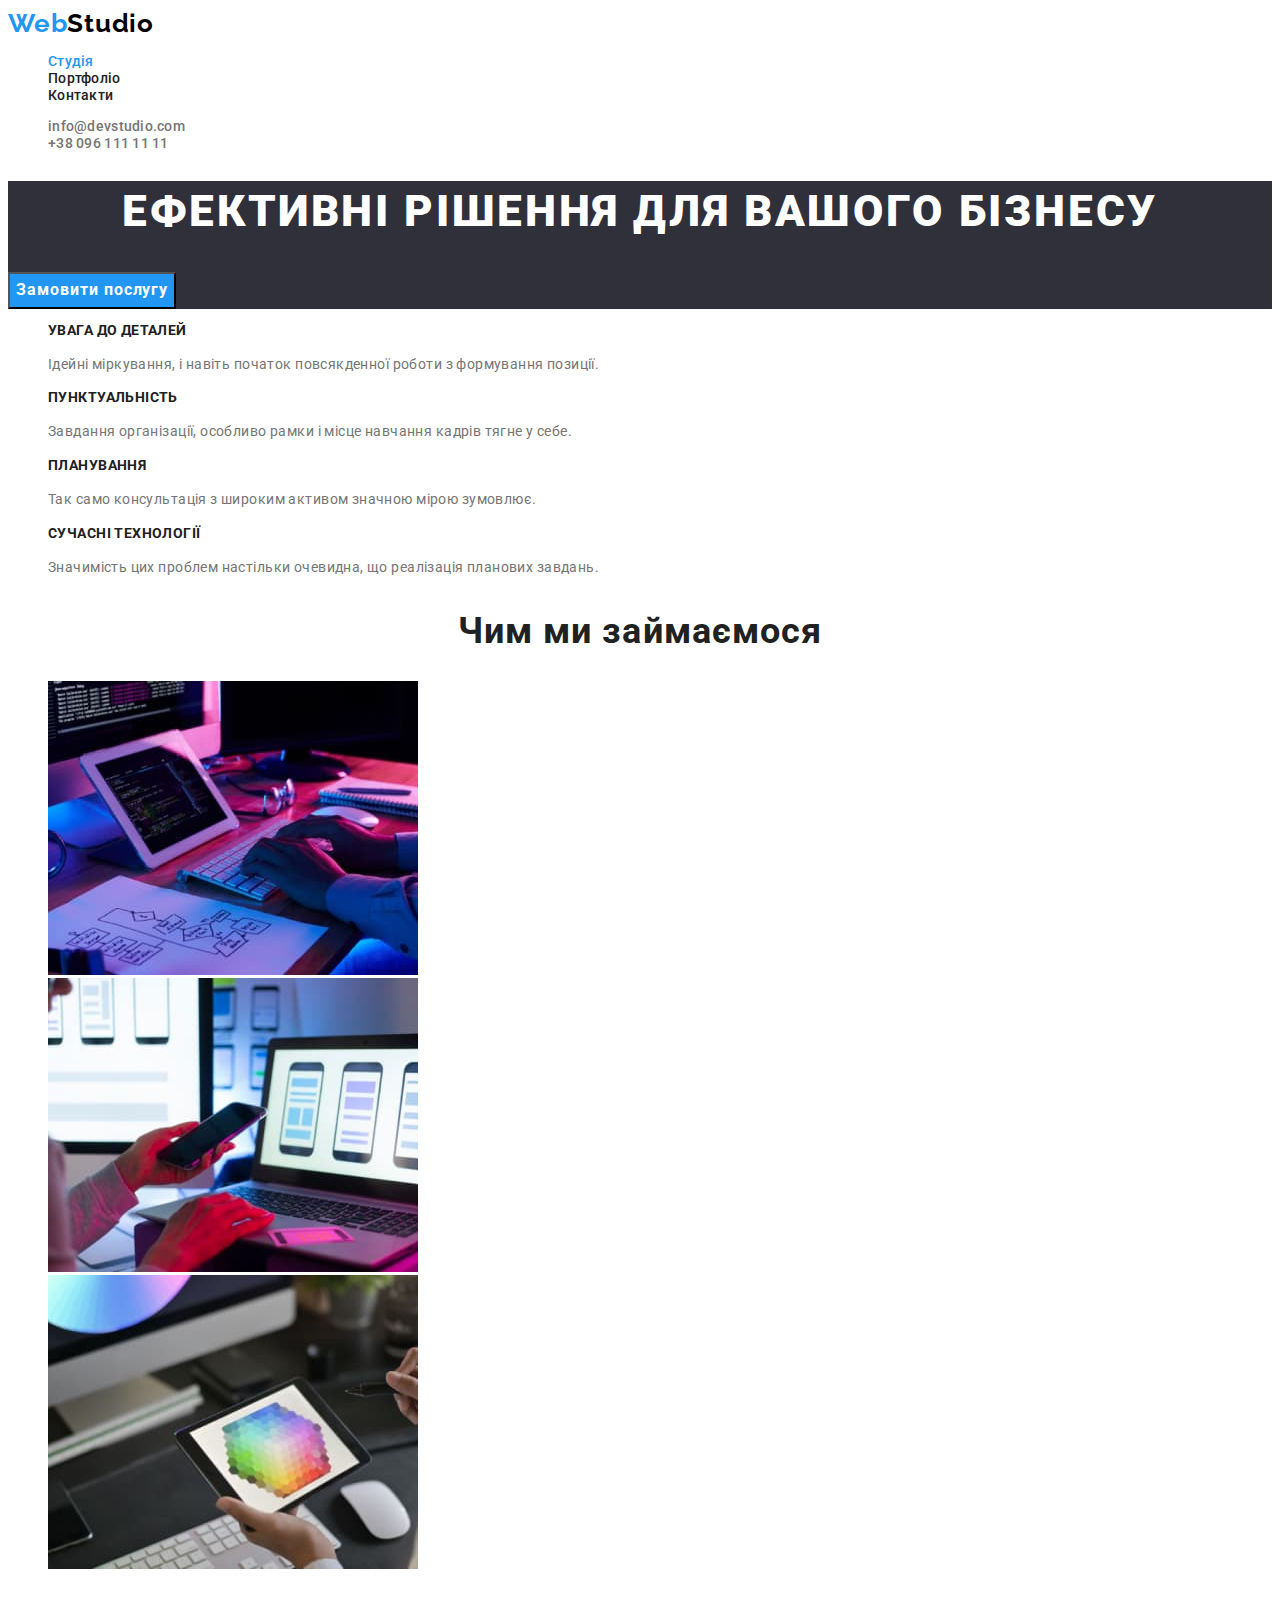
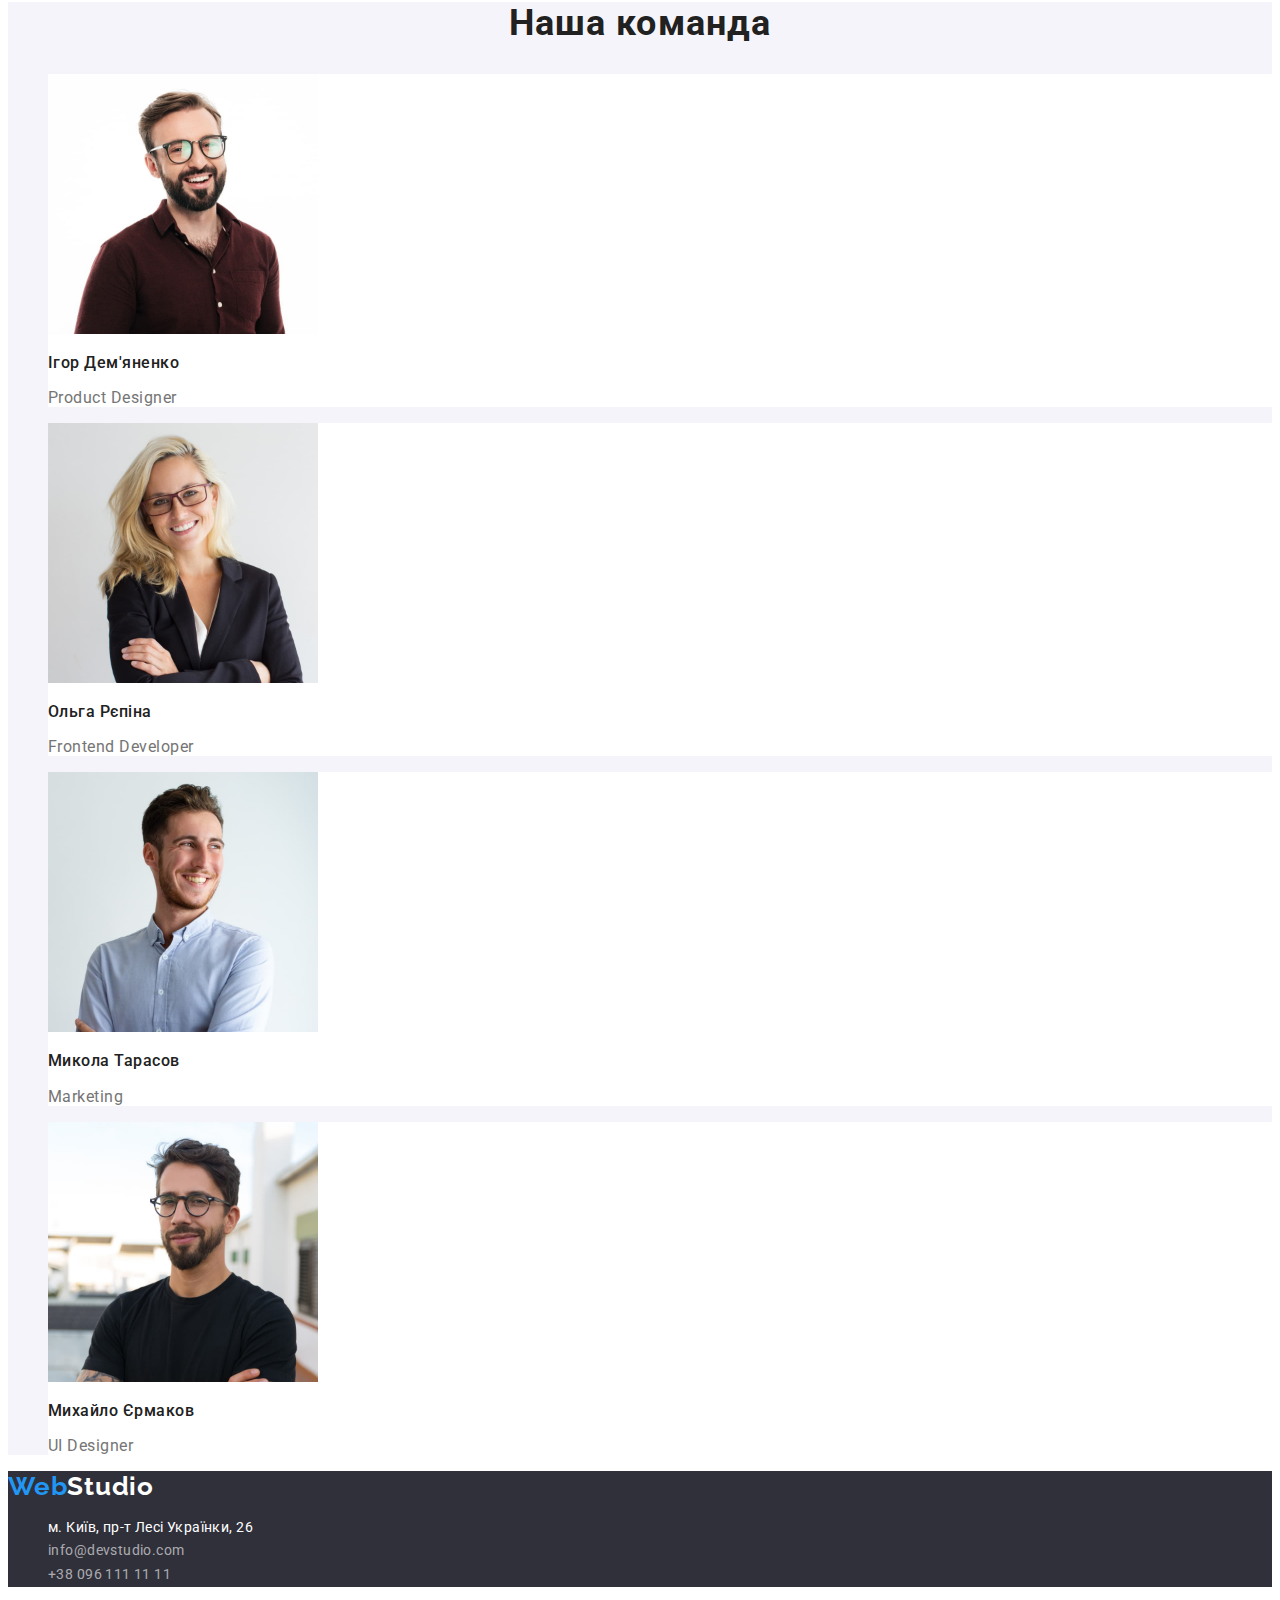
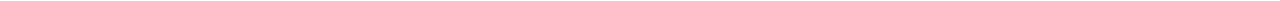
==== index.html @ 6f320e2e "копія дз 2" ====
<!DOCTYPE html>
<html lang="uk">
  <head>
    <meta charset="UTF-8" />
    <meta http-equiv="X-UA-Compatible" content="IE=edge" />
    <meta name="viewport" content="width=device-width, initial-scale=1.0" />
    <title>Студія</title>
    <link rel="preconnect" href="https://fonts.googleapis.com" />
    <link rel="preconnect" href="https://fonts.gstatic.com" crossorigin />
    <link
      href="https://fonts.googleapis.com/css2?family=Raleway:wght@700&family=Roboto:wght@400;500;700;900&display=swap"
      rel="stylesheet"
    />
    <link rel="stylesheet" href="./css/styles.css" />
  </head>
  <body>
    <!--Хедер-->
    <header class="sky">
      <a href="index.html" class="logo link"><span>Web</span>Studio</a>
      <!--Навігація-->
      <nav>
        <ul class="site-nav list">
          <li><a href="./index.html" class="link current">Студія</a></li>
          <li><a href="./portfolio.html" class="link">Портфоліо</a></li>
          <li><a href="" class="link">Контакти</a></li>
        </ul>
      </nav>
      <ul class="contact-nav list">
        <li>
          <a href="mailto:info@devstudio.com" class="link">info@devstudio.com</a>
        </li>
        <li><a href="tel:+380961111111" class="link">+38 096 111 11 11</a></li>
      </ul>
    </header>
    <!--Основний контент-->
    <main>
      <section class="hero">
        <h1 class="hero-title">Ефективні рішення для вашого бізнесу</h1>
        <button type="button" class="button">Замовити послугу</button>
      </section>
      <section class="features">
        <h2 class="visually-hidden">Особливості</h2>
        <ul class="features-list list">
          <li>
            <h3 class="title">УВАГА ДО ДЕТАЛЕЙ</h3>
            <p class="text">
              Ідейні міркування, і навіть початок повсякденної роботи з формування позиції.
            </p>
          </li>
          <li>
            <h3 class="title">ПУНКТУАЛЬНІСТЬ</h3>
            <p class="text">
              Завдання організації, особливо рамки і місце навчання кадрів тягне у себе.
            </p>
          </li>
          <li>
            <h3 class="title">ПЛАНУВАННЯ</h3>
            <p class="text">Так само консультація з широким активом значною мірою зумовлює.</p>
          </li>
          <li>
            <h3 class="title">СУЧАСНІ ТЕХНОЛОГІЇ</h3>
            <p class="text">
              Значимість цих проблем настільки очевидна, що реалізація планових завдань.
            </p>
          </li>
        </ul>
      </section>
      <section class="direction">
        <h2 class="title">Чим ми займаємося</h2>
        <ul class="list">
          <li>
            <img
              src="./images/img1.jpg"
              width="370"
              height="294"
              alt="Розробник працює за комп`ютером в офісі"
            />
          </li>
          <li>
            <img
              src="./images/img2.jpg"
              width="370"
              height="294"
              alt="Розробник працює над мобільним додатком"
            />
          </li>
          <li>
            <img
              src="./images/img3.jpg"
              width="370"
              height="294"
              alt="Веб-дизайнер працює на планшеті"
            />
          </li>
        </ul>
      </section>
      <section class="team">
        <h2 class="title">Наша команда</h2>
        <ul class="card-list list">
          <li class="card">
            <img src="./images/photoihor.jpg" width="270" height="260" alt="Фото члена команди" />
            <h3 class="name">Ігор Дем'яненко</h3>
            <p class="profession">Product Designer</p>
          </li>
          <li class="card">
            <img src="./images/photoolha.jpg" width="270" height="260" alt="Фото члена команди" />
            <h3 class="name">Ольга Рєпіна</h3>
            <p class="profession">Frontend Developer</p>
          </li>
          <li class="card">
            <img
              src="./images/photonicholas.jpg"
              width="270"
              height="260"
              alt="Фото члена команди"
            />
            <h3 class="name">Микола Тарасов</h3>
            <p class="profession">Marketing</p>
          </li>
          <li class="card">
            <img
              src="./images/photomikhailo.jpg"
              width="270"
              height="260"
              alt="Фото члена команди"
            />
            <h3 class="name">Михайло Єрмаков</h3>
            <p class="profession">UI Designer</p>
          </li>
        </ul>
      </section>
    </main>
    <!--Футер-->
    <footer class="ground">
      <a href="./index.html" class="logo low link"><span>Web</span>Studio</a>
      <address>
        <ul class="contact-low list">
          <li>
            <a
              href="https://goo.gl/maps/1MLwTADq2i4F3AsC8"
              target="_blank"
              title="Google maps"
              rel="noopener nofollow noreferrer"
              class="map link"
              >м. Київ, пр-т Лесі Українки, 26</a
            >
          </li>
          <li>
            <a href="mailto:info@devstudio.com" class="link-low link">info@devstudio.com</a>
          </li>
          <li><a href="tel:+380961111111" class="link-low link">+38 096 111 11 11</a></li>
        </ul>
      </address>
    </footer>
  </body>
</html>
---- css/styles.css ----
/* Палітра*/
/*Основний крлір тексту  #212121 */
/*Вторинний колір тексту #757575 */
/*Вторинний колір тексту #000000 */
/* Акцентний колір #2196F3 */
/* Акцентний колір #188CE8 */
/* Основний колір фону #FFFFFF */
/* Вторинний колір фону #2F303A */
/* Вторинний колір фону #EEEEEE */
/* Колір фону кнопок #F5F4FA */
/* Колір посилань rgba(255, 255, 255, 0.6)*/
/* #ECECEC */

:root {
  --primary-text-color--: #212121;
  --secondary-text-color--: #757575;
  --little-tetxt-color--: #000000;
  --accent-first-color--: #2196f3;
  --accent-second-color--: #188ce8;
  --primary-bg-color--: #ffffff;
  --secondary-bg-color--: #2f303a;
  --little-bg-color--: #f5f5f5;
  --button-bg-color--: #f5f4fa;
  --link-color--: rgba(255, 255, 255, 0.6);
}

body {
  background-color: var(--primary-bg-color);
  color: #212121;

  font-family: 'Roboto', sans-serif;
  font-size: 14px;
  letter-spacing: 0.03em;
}
.list {
  list-style: none;
}
.link,
address {
  text-decoration: none;
}
.site-nav .link:hover,
.site-nav .link:focus {
  color: var(--accent-first-color--);
}
.contact-nav .link:hover,
.contact-nav .link:focus {
  color: var(--accent-first-color--);
}
.buttons:hover,
.buttons:focus {
  color: #ffffff;
  background-color: var(--accent-first-color--);
}
.button:hover,
.button:focus {
  color: #ffffff;
  background-color: var(--accent-second-color--);
}
.contact-low .map:hover,
.contact-low .map:focus {
  color: var(--accent-first-color--);
}
.contact-low .link-low:hover,
.contact-low .link-low:focus {
  color: var(--accent-first-color--);
}

/* Портфоліо */

/* Logo */
.logo {
  color: var(--little-tetxt-color--);

  font-family: 'Raleway';
  font-style: normal;
  font-weight: 700;
  font-size: 26px;
  line-height: 1.19;
  letter-spacing: 0.03em;
}
.logo span {
  color: var(--accent-first-color--);
}

/* Site-nav */
.site-nav .link {
  color: var(--primary-text-color--);

  font-weight: 500;
  font-size: 14px;
  line-height: 1.14;
  letter-spacing: 0.02em;
}
.site-nav .current {
  color: var(--accent-first-color--);
}

/* Contact nav */
.contact-nav .link {
  color: var(--secondary-text-color--);

  font-weight: 500;
  font-size: 14px;
  line-height: 1.14;
  letter-spacing: 0.02em;
}
/* Example filter */
.buttons {
  color: var(--primary-text-color--);
  background-color: var(--button-bg-color--);
  cursor: pointer;

  font-family: inherit;
  font-style: normal;
  font-weight: 500;
  font-size: 16px;
  line-height: 1.6;
  text-align: center;
  letter-spacing: 0.03em;
}

/* Example list */
.example .title {
  color: var(--primary-text-color--);

  font-weight: 700;
  font-size: 18px;
  line-height: 2;
}
.example .text {
  color: var(--secondary-text-color--);

  font-weight: 400;
  font-size: 16px;
  line-height: 1.8;
  letter-spacing: 0.03em;
}

/* Студія */

/* Основний контент */
.hero {
  background-color: var(--secondary-bg-color--);
}
.hero-title {
  color: #ffffff;

  font-weight: 900;
  font-size: 44px;
  line-height: 1.4;
  text-align: center;
  letter-spacing: 0.06em;
  text-transform: uppercase;
}
.button {
  color: #ffffff;
  background-color: #2196f3;
  cursor: pointer;

  font-family: inherit;
  font-style: normal;
  font-weight: 700;
  font-size: 16px;
  line-height: 1.9;

  display: flex;
  align-items: center;
  text-align: center;
  letter-spacing: 0.06em;
}

/* Особливості */
.visually-hidden {
  position: absolute;
  width: 1px;
  height: 1px;
  margin: -1px;
  border: 0;
  padding: 0;

  white-space: nowrap;
  clip-path: inset(100%);
  clip: rect(0 0 0 0);
  overflow: hidden;
}

.features-list .title {
  color: var(--primary-text-color--);

  font-weight: 700;
  font-size: 14px;
  line-height: 1.14;
  letter-spacing: 0.03em;
  text-transform: uppercase;
}
.features-list .text {
  color: var(--secondary-text-color--);

  font-weight: 400;
  font-size: 14px;
  line-height: 1.7;
  letter-spacing: 0.03em;
}

/* Чим ми займаємось */ /* Наша команда */

.direction .title,
.team .title {
  color: var(--primary-text-color--);

  font-weight: 700;
  font-size: 36px;
  line-height: 1.17;
  text-align: center;
  letter-spacing: 0.03em;
}
.team {
  background-color: #f5f4fa;
}
.card {
  background-color: var(--primary-bg-color--);
}
.team .name {
  color: var(--primary-text-color--);

  font-weight: 500;
  font-size: 16px;
  line-height: 1.19;
  letter-spacing: 0.03em;
}
.team .profession {
  color: var(--secondary-text-color--);

  font-weight: 400;
  font-size: 16px;
  line-height: 1.19;
  letter-spacing: 0.03em;
}

/* Footer */

.ground {
  background-color: var(--secondary-bg-color--);
}

/*Logo low*/
.logo.low {
  color: #ffffff;
}
.logo.low span {
  color: var(--accent-first-color--);
}

/*Contact low */
.contact-low {
  font-style: normal;
}
.contact-low .map {
  color: #ffffff;

  font-weight: 400;
  font-size: 14px;
  line-height: 1.7;
  letter-spacing: 0.03em;
}
.contact-low .link-low {
  color: var(--link-color--);

  font-weight: 400;
  font-size: 14px;
  line-height: 1.7;
  letter-spacing: 0.03em;
}
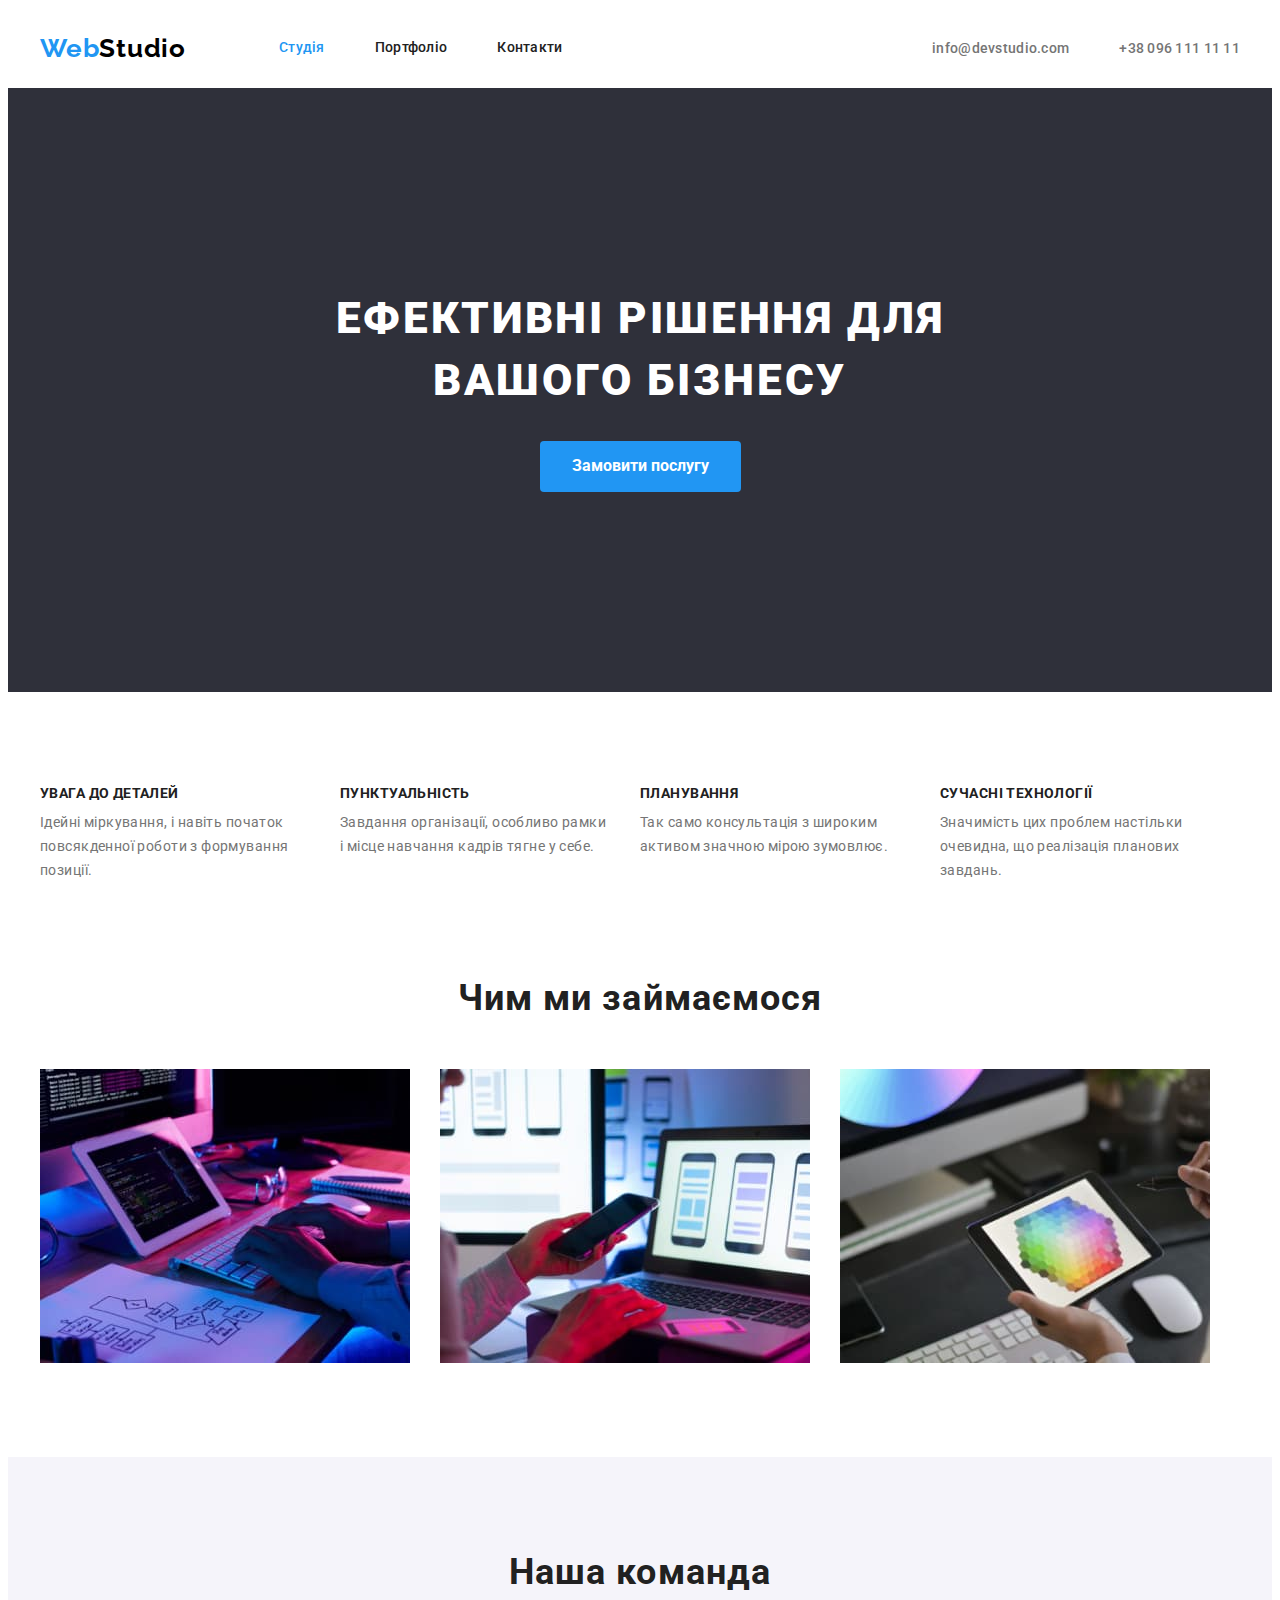
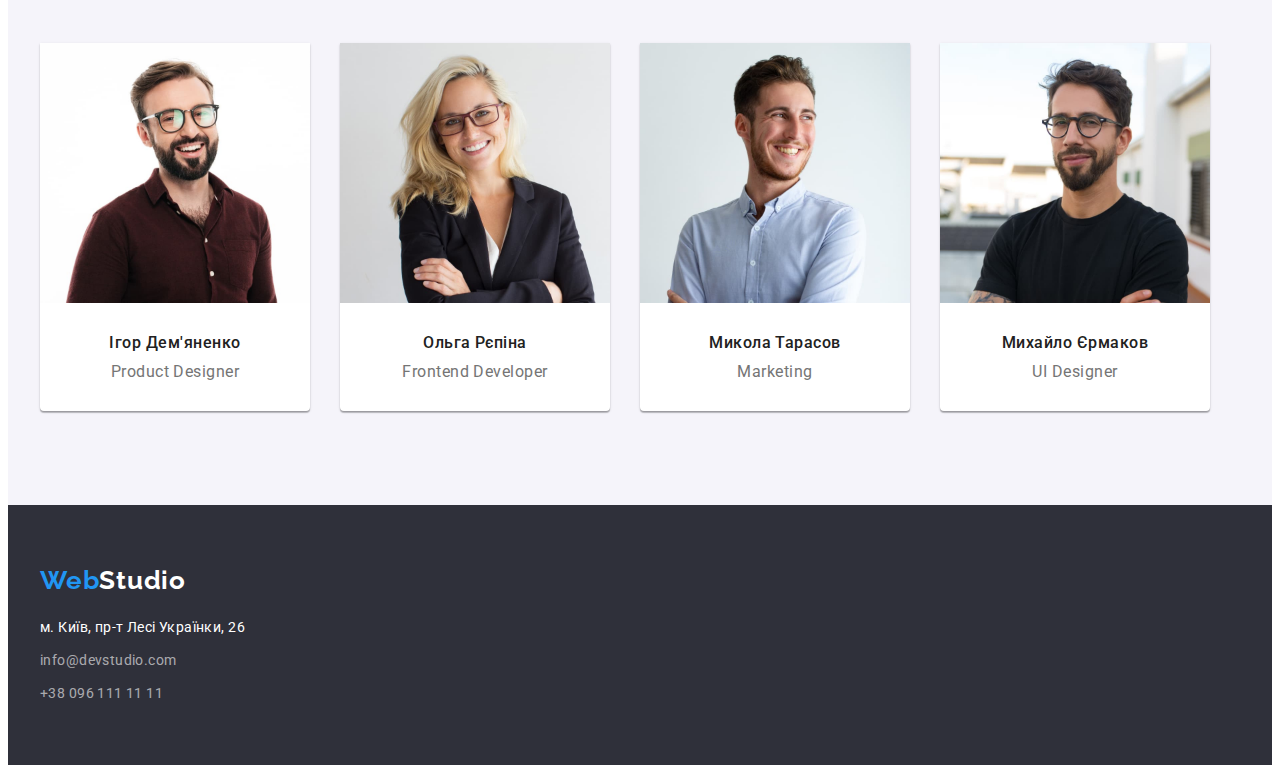
==== commit a7425bf5: "ДЗ 3" ====
--- a/index.html
+++ b/index.html
@@ -11,146 +11,165 @@
       href="https://fonts.googleapis.com/css2?family=Raleway:wght@700&family=Roboto:wght@400;500;700;900&display=swap"
       rel="stylesheet"
     />
+    <link
+      rel="stylesheet"
+      href="https://cdnjs.cloudflare.com/ajax/libs/modern-normalize/1.1.0/modern-normalize.min.css"
+      integrity="sha512-wpPYUAdjBVSE4KJnH1VR1HeZfpl1ub8YT/NKx4PuQ5NmX2tKuGu6U/JRp5y+Y8XG2tV+wKQpNHVUX03MfMFn9Q=="
+      crossorigin="anonymous"
+      referrerpolicy="no-referrer"
+    />
     <link rel="stylesheet" href="./css/styles.css" />
   </head>
   <body>
     <!--Хедер-->
     <header class="sky">
-      <a href="index.html" class="logo link"><span>Web</span>Studio</a>
-      <!--Навігація-->
-      <nav>
-        <ul class="site-nav list">
-          <li><a href="./index.html" class="link current">Студія</a></li>
-          <li><a href="./portfolio.html" class="link">Портфоліо</a></li>
-          <li><a href="" class="link">Контакти</a></li>
+      <div class="container">
+        <a href="index.html" class="logo link"><span>Web</span>Studio</a>
+        <!--Навігація-->
+        <nav class="navigate">
+          <ul class="site-nav list">
+            <li><a href="./index.html" class="link current">Студія</a></li>
+            <li><a href="./portfolio.html" class="link">Портфоліо</a></li>
+            <li><a href="" class="link">Контакти</a></li>
+          </ul>
+        </nav>
+        <ul class="contact-nav list">
+          <li>
+            <a href="mailto:info@devstudio.com" class="link">info@devstudio.com</a>
+          </li>
+          <li><a href="tel:+380961111111" class="link">+38 096 111 11 11</a></li>
         </ul>
-      </nav>
-      <ul class="contact-nav list">
-        <li>
-          <a href="mailto:info@devstudio.com" class="link">info@devstudio.com</a>
-        </li>
-        <li><a href="tel:+380961111111" class="link">+38 096 111 11 11</a></li>
-      </ul>
+      </div>
     </header>
     <!--Основний контент-->
     <main>
       <section class="hero">
-        <h1 class="hero-title">Ефективні рішення для вашого бізнесу</h1>
-        <button type="button" class="button">Замовити послугу</button>
+        <div class="container">
+          <h1 class="hero-title">Ефективні рішення для вашого бізнесу</h1>
+          <button type="button" class="button">Замовити послугу</button>
+        </div>
       </section>
       <section class="features">
-        <h2 class="visually-hidden">Особливості</h2>
-        <ul class="features-list list">
-          <li>
-            <h3 class="title">УВАГА ДО ДЕТАЛЕЙ</h3>
-            <p class="text">
-              Ідейні міркування, і навіть початок повсякденної роботи з формування позиції.
-            </p>
-          </li>
-          <li>
-            <h3 class="title">ПУНКТУАЛЬНІСТЬ</h3>
-            <p class="text">
-              Завдання організації, особливо рамки і місце навчання кадрів тягне у себе.
-            </p>
-          </li>
-          <li>
-            <h3 class="title">ПЛАНУВАННЯ</h3>
-            <p class="text">Так само консультація з широким активом значною мірою зумовлює.</p>
-          </li>
-          <li>
-            <h3 class="title">СУЧАСНІ ТЕХНОЛОГІЇ</h3>
-            <p class="text">
-              Значимість цих проблем настільки очевидна, що реалізація планових завдань.
-            </p>
-          </li>
-        </ul>
+        <div class="container">
+          <h2 class="visually-hidden">Особливості</h2>
+          <ul class="features-list list">
+            <li class="item">
+              <h3 class="title">УВАГА ДО ДЕТАЛЕЙ</h3>
+              <p class="text">
+                Ідейні міркування, і навіть початок повсякденної роботи з формування позиції.
+              </p>
+            </li>
+            <li class="item">
+              <h3 class="title">ПУНКТУАЛЬНІСТЬ</h3>
+              <p class="text">
+                Завдання організації, особливо рамки і місце навчання кадрів тягне у себе.
+              </p>
+            </li>
+            <li class="item">
+              <h3 class="title">ПЛАНУВАННЯ</h3>
+              <p class="text">Так само консультація з широким активом значною мірою зумовлює.</p>
+            </li>
+            <li class="item">
+              <h3 class="title">СУЧАСНІ ТЕХНОЛОГІЇ</h3>
+              <p class="text">
+                Значимість цих проблем настільки очевидна, що реалізація планових завдань.
+              </p>
+            </li>
+          </ul>
+        </div>
       </section>
       <section class="direction">
-        <h2 class="title">Чим ми займаємося</h2>
-        <ul class="list">
-          <li>
-            <img
-              src="./images/img1.jpg"
-              width="370"
-              height="294"
-              alt="Розробник працює за комп`ютером в офісі"
-            />
-          </li>
-          <li>
-            <img
-              src="./images/img2.jpg"
-              width="370"
-              height="294"
-              alt="Розробник працює над мобільним додатком"
-            />
-          </li>
-          <li>
-            <img
-              src="./images/img3.jpg"
-              width="370"
-              height="294"
-              alt="Веб-дизайнер працює на планшеті"
-            />
-          </li>
-        </ul>
+        <div class="container">
+          <h2 class="title">Чим ми займаємося</h2>
+          <ul class="list">
+            <li class="item">
+              <img
+                src="./images/img1.jpg"
+                width="370"
+                height="294"
+                alt="Розробник працює за комп`ютером в офісі"
+              />
+            </li>
+            <li class="item">
+              <img
+                src="./images/img2.jpg"
+                width="370"
+                height="294"
+                alt="Розробник працює над мобільним додатком"
+              />
+            </li>
+            <li class="item">
+              <img
+                src="./images/img3.jpg"
+                width="370"
+                height="294"
+                alt="Веб-дизайнер працює на планшеті"
+              />
+            </li>
+          </ul>
+        </div>
       </section>
       <section class="team">
-        <h2 class="title">Наша команда</h2>
-        <ul class="card-list list">
-          <li class="card">
-            <img src="./images/photoihor.jpg" width="270" height="260" alt="Фото члена команди" />
-            <h3 class="name">Ігор Дем'яненко</h3>
-            <p class="profession">Product Designer</p>
-          </li>
-          <li class="card">
-            <img src="./images/photoolha.jpg" width="270" height="260" alt="Фото члена команди" />
-            <h3 class="name">Ольга Рєпіна</h3>
-            <p class="profession">Frontend Developer</p>
-          </li>
-          <li class="card">
-            <img
-              src="./images/photonicholas.jpg"
-              width="270"
-              height="260"
-              alt="Фото члена команди"
-            />
-            <h3 class="name">Микола Тарасов</h3>
-            <p class="profession">Marketing</p>
-          </li>
-          <li class="card">
-            <img
-              src="./images/photomikhailo.jpg"
-              width="270"
-              height="260"
-              alt="Фото члена команди"
-            />
-            <h3 class="name">Михайло Єрмаков</h3>
-            <p class="profession">UI Designer</p>
-          </li>
-        </ul>
+        <div class="container">
+          <h2 class="title">Наша команда</h2>
+          <ul class="card-list list">
+            <li class="card">
+              <img src="./images/photoihor.jpg" width="270" height="260" alt="Фото члена команди" />
+              <h3 class="name">Ігор Дем'яненко</h3>
+              <p class="profession">Product Designer</p>
+            </li>
+            <li class="card">
+              <img src="./images/photoolha.jpg" width="270" height="260" alt="Фото члена команди" />
+              <h3 class="name">Ольга Рєпіна</h3>
+              <p class="profession">Frontend Developer</p>
+            </li>
+            <li class="card">
+              <img
+                src="./images/photonicholas.jpg"
+                width="270"
+                height="260"
+                alt="Фото члена команди"
+              />
+              <h3 class="name">Микола Тарасов</h3>
+              <p class="profession">Marketing</p>
+            </li>
+            <li class="card">
+              <img
+                src="./images/photomikhailo.jpg"
+                width="270"
+                height="260"
+                alt="Фото члена команди"
+              />
+              <h3 class="name">Михайло Єрмаков</h3>
+              <p class="profession">UI Designer</p>
+            </li>
+          </ul>
+        </div>
       </section>
     </main>
     <!--Футер-->
     <footer class="ground">
-      <a href="./index.html" class="logo low link"><span>Web</span>Studio</a>
-      <address>
-        <ul class="contact-low list">
-          <li>
-            <a
-              href="https://goo.gl/maps/1MLwTADq2i4F3AsC8"
-              target="_blank"
-              title="Google maps"
-              rel="noopener nofollow noreferrer"
-              class="map link"
-              >м. Київ, пр-т Лесі Українки, 26</a
-            >
-          </li>
-          <li>
-            <a href="mailto:info@devstudio.com" class="link-low link">info@devstudio.com</a>
-          </li>
-          <li><a href="tel:+380961111111" class="link-low link">+38 096 111 11 11</a></li>
-        </ul>
-      </address>
+      <div class="container">
+        <a href="./index.html" class="logo low link"><span>Web</span>Studio</a>
+        <address class="footer-address">
+          <ul class="contact-low list">
+            <li>
+              <a
+                href="https://goo.gl/maps/1MLwTADq2i4F3AsC8"
+                target="_blank"
+                title="Google maps"
+                rel="noopener nofollow noreferrer"
+                class="map link"
+                >м. Київ, пр-т Лесі Українки, 26</a
+              >
+            </li>
+            <li>
+              <a href="mailto:info@devstudio.com" class="link-low link mail">info@devstudio.com</a>
+            </li>
+            <li><a href="tel:+380961111111" class="link-low link tel">+38 096 111 11 11</a></li>
+          </ul>
+        </address>
+      </div>
     </footer>
   </body>
 </html>
--- a/css/styles.css
+++ b/css/styles.css
@@ -12,65 +12,74 @@
 /* #ECECEC */
 
 :root {
-  --primary-text-color--: #212121;
-  --secondary-text-color--: #757575;
-  --little-tetxt-color--: #000000;
+  --main-text-color--: #212121;
+  --ouwer-text-color--: #757575;
+  --logo-color-text--: #000000;
   --accent-first-color--: #2196f3;
   --accent-second-color--: #188ce8;
-  --primary-bg-color--: #ffffff;
-  --secondary-bg-color--: #2f303a;
+  --background-color--: #ffffff;
+  --background-footer-color--: #2f303a;
   --little-bg-color--: #f5f5f5;
-  --button-bg-color--: #f5f4fa;
-  --link-color--: rgba(255, 255, 255, 0.6);
+  --buttons-port-color--: #f5f4fa;
+  --conteiner-color--: #eeeeee;
+  --footer-text-color--: rgba(255, 255, 255, 0.6);
+  --background-section--: #e5e5e5;
+  --line-color--: #ececec;
+  --icon-color--: #afb1b8;
+  --main-font--: Roboto, sans-serif;
 }
 
 body {
-  background-color: var(--primary-bg-color);
-  color: #212121;
-
-  font-family: 'Roboto', sans-serif;
-  font-size: 14px;
-  letter-spacing: 0.03em;
+  background-color: var(--background-color--);
+  color: var(--main-text-color--);
+  font-family: var(--main-font--);
+  font-size: 14px;
+  letter-spacing: 0.03em;
+}
+h1,
+h2,
+h3,
+h4,
+h5,
+h6,
+p,
+ul {
+  margin: 0;
+}
+img {
+  display: block;
+  max-width: 100%;
+  height: auto;
+}
+button {
+  display: block;
+  cursor: pointer;
+  border: none;
+  border-radius: 4px;
+}
+.container {
+  width: 1200px;
+  margin: 0 auto;
+  padding: 0 15px;
 }
 .list {
   list-style: none;
+  padding-left: 0;
+  margin: 0;
 }
 .link,
 address {
   text-decoration: none;
 }
-.site-nav .link:hover,
-.site-nav .link:focus {
-  color: var(--accent-first-color--);
-}
-.contact-nav .link:hover,
-.contact-nav .link:focus {
-  color: var(--accent-first-color--);
-}
-.buttons:hover,
-.buttons:focus {
-  color: #ffffff;
-  background-color: var(--accent-first-color--);
-}
-.button:hover,
-.button:focus {
-  color: #ffffff;
-  background-color: var(--accent-second-color--);
-}
-.contact-low .map:hover,
-.contact-low .map:focus {
-  color: var(--accent-first-color--);
-}
-.contact-low .link-low:hover,
-.contact-low .link-low:focus {
-  color: var(--accent-first-color--);
-}
-
-/* Портфоліо */
+.footer-address {
+  font-style: normal;
+}
+
+/* Хедер */
 
 /* Logo */
 .logo {
-  color: var(--little-tetxt-color--);
+  color: var(--logo-color-text--);
 
   font-family: 'Raleway';
   font-style: normal;
@@ -83,9 +92,26 @@
   color: var(--accent-first-color--);
 }
 
+.sky .container {
+  display: flex;
+  align-items: center;
+}
+.container .logo {
+  margin-right: 93px;
+}
 /* Site-nav */
+.site-nav {
+  display: flex;
+}
 .site-nav .link {
-  color: var(--primary-text-color--);
+  display: block;
+  padding: 32px 0;
+}
+.site-nav li:not(:last-child) {
+  margin-right: 50px;
+}
+.site-nav .link {
+  color: var(--main-text-color--);
 
   font-weight: 500;
   font-size: 14px;
@@ -96,56 +122,53 @@
   color: var(--accent-first-color--);
 }
 
+.site-nav .link:hover,
+.site-nav .link:focus {
+  color: var(--accent-first-color--);
+}
+.site-nav .current:hover,
+.site-nav .current:focus {
+  color: var(--accent-second-color--);
+}
 /* Contact nav */
 .contact-nav .link {
-  color: var(--secondary-text-color--);
+  color: var(--ouwer-text-color--);
 
   font-weight: 500;
   font-size: 14px;
   line-height: 1.14;
   letter-spacing: 0.02em;
 }
-/* Example filter */
-.buttons {
-  color: var(--primary-text-color--);
-  background-color: var(--button-bg-color--);
-  cursor: pointer;
-
-  font-family: inherit;
-  font-style: normal;
-  font-weight: 500;
-  font-size: 16px;
-  line-height: 1.6;
-  text-align: center;
-  letter-spacing: 0.03em;
-}
-
-/* Example list */
-.example .title {
-  color: var(--primary-text-color--);
-
-  font-weight: 700;
-  font-size: 18px;
-  line-height: 2;
-}
-.example .text {
-  color: var(--secondary-text-color--);
-
-  font-weight: 400;
-  font-size: 16px;
-  line-height: 1.8;
-  letter-spacing: 0.03em;
+.contact-nav {
+  display: flex;
+  margin-left: auto;
+}
+.contact-nav li:not(:last-child) {
+  margin-right: 50px;
+}
+.contact-nav .link:hover,
+.contact-nav .link:focus {
+  color: var(--accent-first-color--);
 }
 
 /* Студія */
 
 /* Основний контент */
+.hero .container {
+  padding-top: 200px;
+  padding-bottom: 200px;
+  margin-left: auto;
+  margin-right: auto;
+  width: 696px;
+}
+
 .hero {
-  background-color: var(--secondary-bg-color--);
+  background-color: var(--background-footer-color--);
 }
 .hero-title {
-  color: #ffffff;
-
+  margin-bottom: 30px;
+
+  color: #ffffff;
   font-weight: 900;
   font-size: 44px;
   line-height: 1.4;
@@ -154,20 +177,23 @@
   text-transform: uppercase;
 }
 .button {
+  padding: 10px 32px;
+  margin-left: auto;
+  margin-right: auto;
+
   color: #ffffff;
   background-color: #2196f3;
   cursor: pointer;
-
   font-family: inherit;
   font-style: normal;
   font-weight: 700;
   font-size: 16px;
   line-height: 1.9;
-
-  display: flex;
-  align-items: center;
-  text-align: center;
-  letter-spacing: 0.06em;
+}
+.button:hover,
+.button:focus {
+  color: #ffffff;
+  background-color: var(--accent-second-color--);
 }
 
 /* Особливості */
@@ -184,10 +210,21 @@
   clip: rect(0 0 0 0);
   overflow: hidden;
 }
-
+.features-list {
+  display: flex;
+  padding-top: 94px;
+  padding-bottom: 94px;
+}
+.features-list .item {
+  width: 270px;
+}
+.features-list .item:not(:last-child) {
+  margin-right: 30px;
+}
 .features-list .title {
-  color: var(--primary-text-color--);
-
+  margin-bottom: 10px;
+
+  color: var(--main-text-color--);
   font-weight: 700;
   font-size: 14px;
   line-height: 1.14;
@@ -195,7 +232,7 @@
   text-transform: uppercase;
 }
 .features-list .text {
-  color: var(--secondary-text-color--);
+  color: var(--ouwer-text-color--);
 
   font-weight: 400;
   font-size: 14px;
@@ -207,30 +244,60 @@
 
 .direction .title,
 .team .title {
-  color: var(--primary-text-color--);
-
+  margin-bottom: 50px;
+
+  color: var(--main-text-color--);
   font-weight: 700;
   font-size: 36px;
   line-height: 1.17;
   text-align: center;
   letter-spacing: 0.03em;
 }
+.direction .container {
+  padding-bottom: 94px;
+}
+.direction .list {
+  display: flex;
+}
+.direction .item:not(:last-child) {
+  margin-right: 30px;
+}
+.team .container {
+  padding-top: 94px;
+  padding-bottom: 94px;
+}
+.card-list {
+  display: flex;
+}
 .team {
   background-color: #f5f4fa;
 }
 .card {
-  background-color: var(--primary-bg-color--);
+  padding-bottom: 30px;
+
+  text-align: center;
+  background-color: var(--background-color--);
+  box-shadow: 0px 1px 3px rgba(0, 0, 0, 0.12), 0px 1px 1px rgba(0, 0, 0, 0.14),
+    0px 2px 1px rgba(0, 0, 0, 0.2);
+  border-radius: 0px 0px 4px 4px;
+}
+.card:not(:last-child) {
+  margin-right: 30px;
+}
+.card img {
+  margin-bottom: 30px;
 }
 .team .name {
-  color: var(--primary-text-color--);
-
+  margin-bottom: 10px;
+
+  color: var(--main-text-color--);
   font-weight: 500;
   font-size: 16px;
   line-height: 1.19;
   letter-spacing: 0.03em;
 }
 .team .profession {
-  color: var(--secondary-text-color--);
+  color: var(--ouwer-text-color--);
 
   font-weight: 400;
   font-size: 16px;
@@ -238,14 +305,99 @@
   letter-spacing: 0.03em;
 }
 
+/* Портфоліо */
+
+.portfolio .container {
+  padding-top: 94px;
+  padding-bottom: 94px;
+}
+.filter {
+  display: flex;
+  padding-bottom: 16px;
+  margin-bottom: 34px;
+  justify-content: center;
+}
+.filter .item:not(:last-child) {
+  margin-right: 8px;
+}
+
+/* Example filter */
+.buttons {
+  padding: 6px 22px;
+
+  color: var(--main-text-color--);
+  background-color: var(--buttons-port-color--);
+  cursor: pointer;
+  font-family: inherit;
+  font-style: normal;
+  font-weight: 500;
+  font-size: 16px;
+  line-height: 1.6;
+  text-align: center;
+  letter-spacing: 0.03em;
+}
+.buttons:hover,
+.buttons:focus {
+  color: #ffffff;
+  background-color: var(--accent-first-color--);
+}
+
+/* Example list */
+.example-list {
+  display: flex;
+  flex-wrap: wrap;
+}
+.example-list .item {
+  padding-bottom: 20px;
+  border-bottom: 1px solid #eeeeee;
+}
+.example-list img {
+  display: block;
+  margin-bottom: 20px;
+}
+.example-list .item:not(:nth-child(3n)) {
+  margin-right: 30px;
+}
+.example-list .item:nth-child(-n + 6) {
+  margin-bottom: 30px;
+}
+.example-list .title {
+  margin-bottom: 4px;
+  margin-left: 24px;
+  width: 322px;
+
+  color: var(--main-text-color--);
+  font-weight: 700;
+  font-size: 18px;
+  line-height: 2;
+}
+.example-list .text {
+  width: 322px;
+  margin-left: 24px;
+
+  color: var(--ouwer-text-color--);
+  font-weight: 400;
+  font-size: 16px;
+  line-height: 1.8;
+  letter-spacing: 0.03em;
+}
+
 /* Footer */
+.ground .container {
+  padding-top: 60px;
+  padding-bottom: 60px;
+}
 
 .ground {
-  background-color: var(--secondary-bg-color--);
+  background-color: var(--background-footer-color--);
 }
 
 /*Logo low*/
 .logo.low {
+  display: block;
+  width: 145px;
+  margin-bottom: 20px;
+
   color: #ffffff;
 }
 .logo.low span {
@@ -253,22 +405,36 @@
 }
 
 /*Contact low */
-.contact-low {
-  font-style: normal;
+.footer-address {
+  width: 231px;
 }
 .contact-low .map {
-  color: #ffffff;
-
+  display: block;
+  margin-bottom: 9px;
+
+  color: #ffffff;
   font-weight: 400;
   font-size: 14px;
   line-height: 1.7;
   letter-spacing: 0.03em;
 }
+.contact-low .map:hover,
+.contact-low .map:focus {
+  color: var(--accent-first-color--);
+}
+.contact-low .mail {
+  display: block;
+  margin-bottom: 9px;
+}
 .contact-low .link-low {
-  color: var(--link-color--);
+  color: var(--footer-text-color--);
 
   font-weight: 400;
   font-size: 14px;
   line-height: 1.7;
   letter-spacing: 0.03em;
 }
+.contact-low .link-low:hover,
+.contact-low .link-low:focus {
+  color: var(--accent-first-color--);
+}
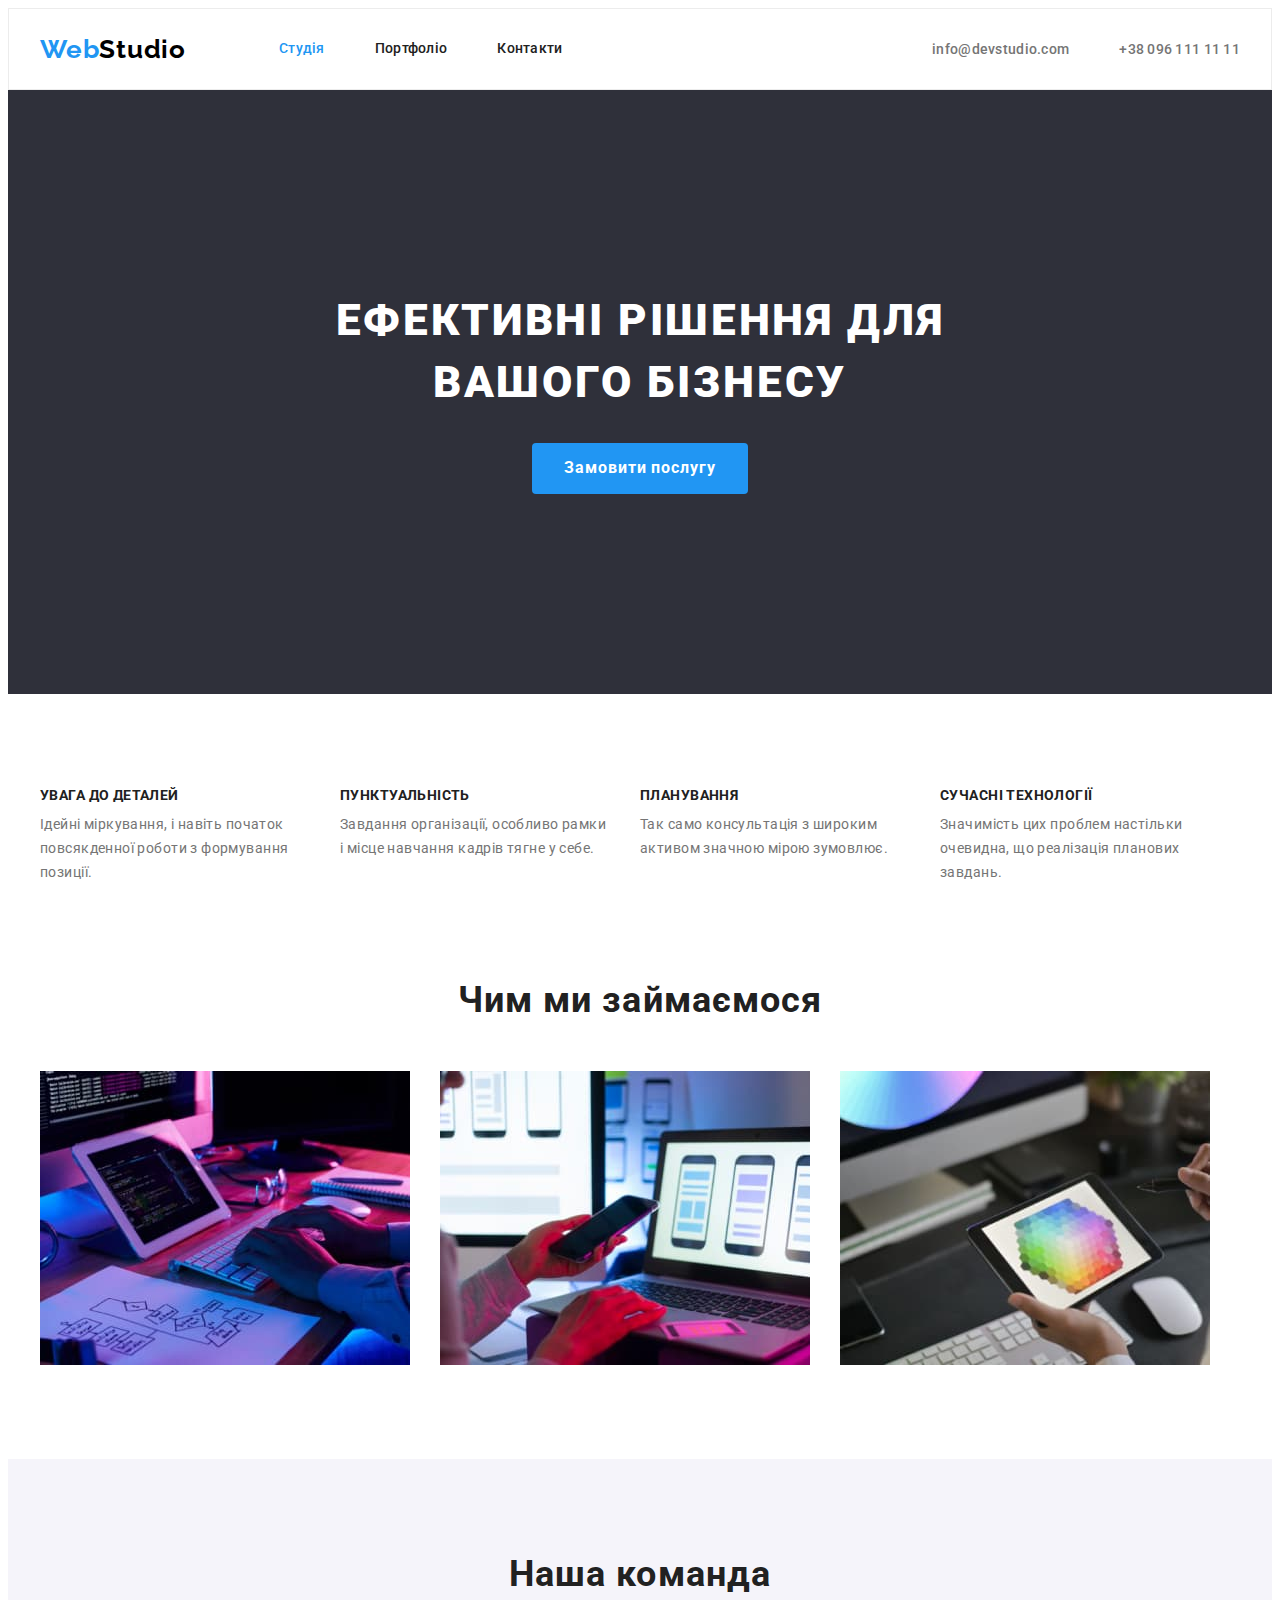
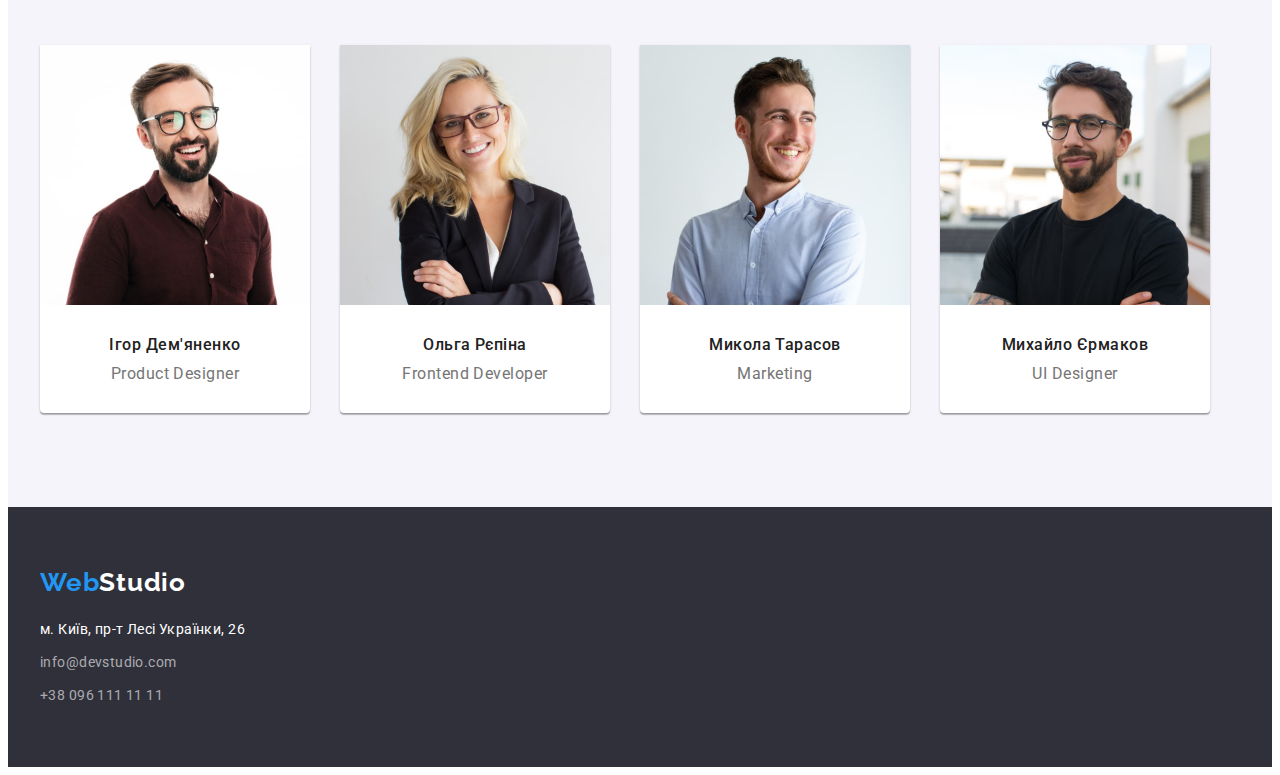
==== commit b1747745: "ДЗ 3 ВИПРАВИВ" ====
--- a/index.html
+++ b/index.html
@@ -49,7 +49,7 @@
           <button type="button" class="button">Замовити послугу</button>
         </div>
       </section>
-      <section class="features">
+      <section class="features section">
         <div class="container">
           <h2 class="visually-hidden">Особливості</h2>
           <ul class="features-list list">
@@ -109,19 +109,23 @@
           </ul>
         </div>
       </section>
-      <section class="team">
+      <section class="team section">
         <div class="container">
           <h2 class="title">Наша команда</h2>
           <ul class="card-list list">
             <li class="card">
               <img src="./images/photoihor.jpg" width="270" height="260" alt="Фото члена команди" />
-              <h3 class="name">Ігор Дем'яненко</h3>
-              <p class="profession">Product Designer</p>
+              <div class="card-inform">
+                <h3 class="name">Ігор Дем'яненко</h3>
+                <p class="profession">Product Designer</p>
+              </div>
             </li>
             <li class="card">
               <img src="./images/photoolha.jpg" width="270" height="260" alt="Фото члена команди" />
-              <h3 class="name">Ольга Рєпіна</h3>
-              <p class="profession">Frontend Developer</p>
+              <div class="card-inform">
+                <h3 class="name">Ольга Рєпіна</h3>
+                <p class="profession">Frontend Developer</p>
+              </div>
             </li>
             <li class="card">
               <img
@@ -130,8 +134,10 @@
                 height="260"
                 alt="Фото члена команди"
               />
-              <h3 class="name">Микола Тарасов</h3>
-              <p class="profession">Marketing</p>
+              <div class="card-inform">
+                <h3 class="name">Микола Тарасов</h3>
+                <p class="profession">Marketing</p>
+              </div>
             </li>
             <li class="card">
               <img
@@ -140,8 +146,10 @@
                 height="260"
                 alt="Фото члена команди"
               />
-              <h3 class="name">Михайло Єрмаков</h3>
-              <p class="profession">UI Designer</p>
+              <div class="card-inform">
+                <h3 class="name">Михайло Єрмаков</h3>
+                <p class="profession">UI Designer</p>
+              </div>
             </li>
           </ul>
         </div>
@@ -153,7 +161,7 @@
         <a href="./index.html" class="logo low link"><span>Web</span>Studio</a>
         <address class="footer-address">
           <ul class="contact-low list">
-            <li>
+            <li class="item">
               <a
                 href="https://goo.gl/maps/1MLwTADq2i4F3AsC8"
                 target="_blank"
@@ -163,10 +171,12 @@
                 >м. Київ, пр-т Лесі Українки, 26</a
               >
             </li>
-            <li>
-              <a href="mailto:info@devstudio.com" class="link-low link mail">info@devstudio.com</a>
+            <li class="item">
+              <a href="mailto:info@devstudio.com" class="link-low link">info@devstudio.com</a>
             </li>
-            <li><a href="tel:+380961111111" class="link-low link tel">+38 096 111 11 11</a></li>
+            <li class="item">
+              <a href="tel:+380961111111" class="link-low link">+38 096 111 11 11</a>
+            </li>
           </ul>
         </address>
       </div>
--- a/css/styles.css
+++ b/css/styles.css
@@ -51,12 +51,19 @@
   max-width: 100%;
   height: auto;
 }
+address {
+  text-decoration: none;
+}
 button {
   display: block;
   cursor: pointer;
   border: none;
   border-radius: 4px;
 }
+.section {
+  padding-top: 94px;
+  padding-bottom: 94px;
+}
 .container {
   width: 1200px;
   margin: 0 auto;
@@ -67,12 +74,8 @@
   padding-left: 0;
   margin: 0;
 }
-.link,
-address {
+.link {
   text-decoration: none;
-}
-.footer-address {
-  font-style: normal;
 }
 
 /* Хедер */
@@ -91,7 +94,9 @@
 .logo span {
   color: var(--accent-first-color--);
 }
-
+.sky {
+  border: 1px solid #ececec;
+}
 .sky .container {
   display: flex;
   align-items: center;
@@ -154,18 +159,15 @@
 /* Студія */
 
 /* Основний контент */
-.hero .container {
+
+.hero {
   padding-top: 200px;
   padding-bottom: 200px;
-  margin-left: auto;
-  margin-right: auto;
+  background-color: var(--background-footer-color--);
+}
+.hero-title {
   width: 696px;
-}
-
-.hero {
-  background-color: var(--background-footer-color--);
-}
-.hero-title {
+  margin: 0 auto;
   margin-bottom: 30px;
 
   color: #ffffff;
@@ -178,8 +180,7 @@
 }
 .button {
   padding: 10px 32px;
-  margin-left: auto;
-  margin-right: auto;
+  margin: 0 auto;
 
   color: #ffffff;
   background-color: #2196f3;
@@ -189,6 +190,7 @@
   font-weight: 700;
   font-size: 16px;
   line-height: 1.9;
+  letter-spacing: 0.06em;
 }
 .button:hover,
 .button:focus {
@@ -212,8 +214,6 @@
 }
 .features-list {
   display: flex;
-  padding-top: 94px;
-  padding-bottom: 94px;
 }
 .features-list .item {
   width: 270px;
@@ -253,7 +253,7 @@
   text-align: center;
   letter-spacing: 0.03em;
 }
-.direction .container {
+.direction {
   padding-bottom: 94px;
 }
 .direction .list {
@@ -262,10 +262,8 @@
 .direction .item:not(:last-child) {
   margin-right: 30px;
 }
-.team .container {
-  padding-top: 94px;
-  padding-bottom: 94px;
-}
+/* Наша команда */
+
 .card-list {
   display: flex;
 }
@@ -273,20 +271,20 @@
   background-color: #f5f4fa;
 }
 .card {
-  padding-bottom: 30px;
-
   text-align: center;
   background-color: var(--background-color--);
   box-shadow: 0px 1px 3px rgba(0, 0, 0, 0.12), 0px 1px 1px rgba(0, 0, 0, 0.14),
     0px 2px 1px rgba(0, 0, 0, 0.2);
   border-radius: 0px 0px 4px 4px;
 }
+.team .card-inform {
+  padding-top: 30px;
+  padding-bottom: 30px;
+}
 .card:not(:last-child) {
   margin-right: 30px;
 }
-.card img {
-  margin-bottom: 30px;
-}
+
 .team .name {
   margin-bottom: 10px;
 
@@ -307,14 +305,13 @@
 
 /* Портфоліо */
 
-.portfolio .container {
+.section {
   padding-top: 94px;
   padding-bottom: 94px;
 }
 .filter {
   display: flex;
-  padding-bottom: 16px;
-  margin-bottom: 34px;
+  margin-bottom: 50px;
   justify-content: center;
 }
 .filter .item:not(:last-child) {
@@ -347,24 +344,26 @@
   display: flex;
   flex-wrap: wrap;
 }
-.example-list .item {
-  padding-bottom: 20px;
-  border-bottom: 1px solid #eeeeee;
-}
-.example-list img {
-  display: block;
-  margin-bottom: 20px;
-}
+
 .example-list .item:not(:nth-child(3n)) {
   margin-right: 30px;
 }
 .example-list .item:nth-child(-n + 6) {
   margin-bottom: 30px;
 }
+.example-list .item-inform {
+  padding-top: 20px;
+  padding-right: 24px;
+  padding-bottom: 20px;
+  padding-left: 24px;
+
+  background: #ffffff;
+  border-right: 1px solid #eeeeee;
+  border-left: 1px solid #eeeeee;
+  border-bottom: 1px solid #eeeeee;
+}
 .example-list .title {
   margin-bottom: 4px;
-  margin-left: 24px;
-  width: 322px;
 
   color: var(--main-text-color--);
   font-weight: 700;
@@ -372,32 +371,23 @@
   line-height: 2;
 }
 .example-list .text {
-  width: 322px;
-  margin-left: 24px;
-
   color: var(--ouwer-text-color--);
-  font-weight: 400;
   font-size: 16px;
   line-height: 1.8;
   letter-spacing: 0.03em;
 }
 
 /* Footer */
-.ground .container {
+
+.ground {
   padding-top: 60px;
   padding-bottom: 60px;
-}
-
-.ground {
+
   background-color: var(--background-footer-color--);
 }
 
 /*Logo low*/
 .logo.low {
-  display: block;
-  width: 145px;
-  margin-bottom: 20px;
-
   color: #ffffff;
 }
 .logo.low span {
@@ -406,33 +396,24 @@
 
 /*Contact low */
 .footer-address {
-  width: 231px;
+  margin-top: 20px;
+
+  font-style: normal;
+}
+.contact-low .item:not(:last-child) {
+  margin-bottom: 9px;
 }
 .contact-low .map {
-  display: block;
-  margin-bottom: 9px;
-
-  color: #ffffff;
-  font-weight: 400;
-  font-size: 14px;
+  color: #ffffff;
   line-height: 1.7;
-  letter-spacing: 0.03em;
 }
 .contact-low .map:hover,
 .contact-low .map:focus {
   color: var(--accent-first-color--);
 }
-.contact-low .mail {
-  display: block;
-  margin-bottom: 9px;
-}
 .contact-low .link-low {
   color: var(--footer-text-color--);
-
-  font-weight: 400;
-  font-size: 14px;
   line-height: 1.7;
-  letter-spacing: 0.03em;
 }
 .contact-low .link-low:hover,
 .contact-low .link-low:focus {
